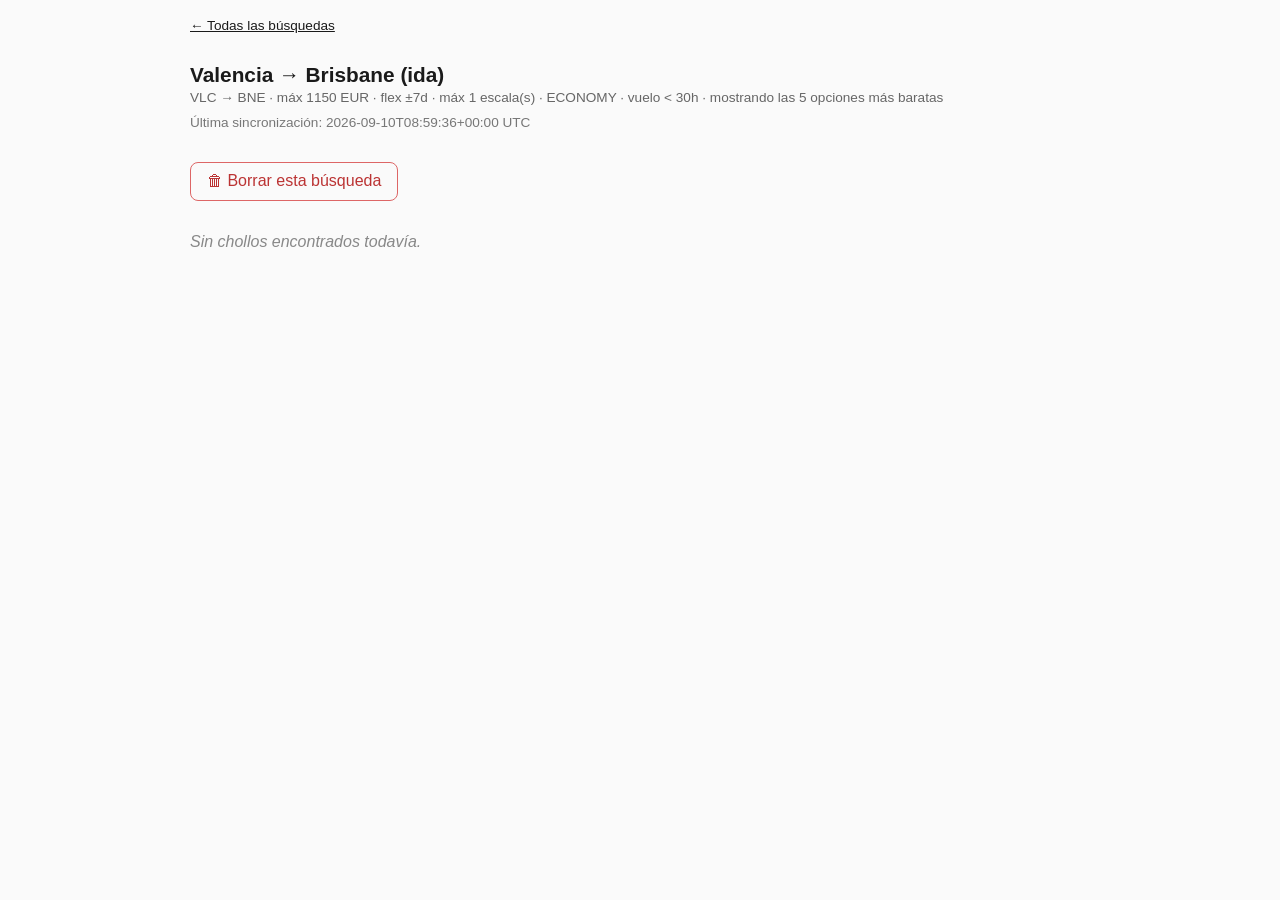
==== busqueda-11.html @ 59287040 "Actualiza dashboard (2026-09-10)" ====
<!doctype html>
<html lang="es">
<head>
<meta charset="utf-8">
<meta name="viewport" content="width=device-width, initial-scale=1">
<title>Valencia → Brisbane (ida) · Agente de vuelos</title>
<link rel="stylesheet" href="style.css">
</head>
<body>
  <a class="volver" href="index.html">← Todas las búsquedas</a>
  <h1>Valencia → Brisbane (ida)</h1>
  <div class="criterios">
    VLC → BNE
    · máx 1150 EUR
    · flex ±7d
    · máx 1 escala(s)
    · ECONOMY · vuelo &lt; 30h · mostrando las 5 opciones más baratas
  </div>
  <div class="actualizado">Última sincronización: 2026-09-10T08:59:36+00:00 UTC</div>

  <a class="accion accion-borrar" href="https://github.com/keivan1919-spec/Flight-agent/issues/new?title=Borrar+b%C3%BAsqueda+%2311%3A+Valencia+%E2%86%92+Brisbane+%28ida%29&body=Confirmo+que+quiero+borrar+la+b%C3%BAsqueda+%2311+%28Valencia+%E2%86%92+Brisbane+%28ida%29%29+y+su+hist%C3%B3rico+de+resultados." target="_blank" rel="noopener"
     onclick="return confirm('¿Seguro que quieres borrar esta búsqueda y su histórico?')">🗑 Borrar esta búsqueda</a>

  
    <p class="vacio">Sin chollos encontrados todavía.</p>
  

  
</body>
</html>
---- style.css ----
:root { color-scheme: light dark; }
body {
  font-family: -apple-system, BlinkMacSystemFont, "Segoe UI", sans-serif;
  max-width: 900px;
  margin: 0 auto;
  padding: 1rem 1rem 3rem;
  background: #fafafa;
  color: #1a1a1a;
}
h1 { font-size: 1.3rem; margin-bottom: 0.2rem; }
.actualizado { color: #777; font-size: 0.85rem; margin-bottom: 1.5rem; }
.volver { display: inline-block; font-size: 0.85rem; margin-bottom: 1rem; color: inherit; }

.busqueda {
  display: block;
  border: 1px solid #ddd;
  border-radius: 10px;
  padding: 1rem;
  margin-bottom: 1rem;
  background: #fff;
  color: inherit;
  text-decoration: none;
}
.busqueda:hover { border-color: #999; }
.busqueda h2 { margin: 0 0 0.2rem; font-size: 1.1rem; }
.criterios { color: #666; font-size: 0.85rem; margin-bottom: 0.6rem; }
.mejor { font-size: 0.9rem; }
.mejor strong { font-size: 1.05rem; }

.oferta {
  display: flex;
  flex-wrap: wrap;
  justify-content: space-between;
  align-items: baseline;
  gap: 0.5rem;
  border-top: 1px solid #eee;
  padding: 0.6rem 0;
}
.precio { font-weight: 700; font-size: 1.1rem; white-space: nowrap; }
.detalle { color: #555; font-size: 0.85rem; }
.enlaces a { margin-right: 0.8rem; font-size: 0.85rem; }
.vacio { color: #888; font-style: italic; }

.accion {
  display: inline-block;
  margin-top: 0.5rem;
  padding: 0.6rem 1rem;
  border-radius: 8px;
  border: 1px solid #ccc;
  color: inherit;
  text-decoration: none;
  font-size: 0.9rem;
  font: inherit;
  background: none;
  cursor: pointer;
}
.accion:hover { border-color: #999; }
.accion-borrar { border-color: #d66; color: #b33; margin-bottom: 1rem; }

dialog#dialogo-nueva-busqueda {
  border: none;
  border-radius: 12px;
  padding: 1.2rem;
  max-width: 480px;
  width: 90%;
  background: #fff;
  color: inherit;
}
dialog#dialogo-nueva-busqueda::backdrop { background: rgba(0, 0, 0, 0.45); }
dialog#dialogo-nueva-busqueda h2 { margin-top: 0; font-size: 1.1rem; }
dialog#dialogo-nueva-busqueda .ayuda { color: #666; font-size: 0.85rem; }
dialog#dialogo-nueva-busqueda textarea {
  width: 100%;
  box-sizing: border-box;
  padding: 0.6rem;
  border-radius: 8px;
  border: 1px solid #ccc;
  font: inherit;
  resize: vertical;
}
.acciones-modal { display: flex; align-items: center; gap: 0.5rem; margin-top: 0.8rem; }
#boton-mic {
  font-size: 1.2rem;
  border-radius: 50%;
  width: 2.4rem;
  height: 2.4rem;
  border: 1px solid #ccc;
  background: none;
  cursor: pointer;
  margin-right: auto;
}
#boton-mic.grabando { background: #e33; border-color: #e33; animation: pulso 1s infinite; }
@keyframes pulso { 0%, 100% { opacity: 1; } 50% { opacity: 0.55; } }
#boton-cancelar {
  padding: 0.6rem 1rem;
  border-radius: 8px;
  border: 1px solid #ccc;
  background: none;
  color: inherit;
  font: inherit;
  cursor: pointer;
}

@media (prefers-color-scheme: dark) {
  body { background: #111315; color: #e6e6e6; }
  .busqueda { background: #1b1d20; border-color: #333; }
  .busqueda:hover { border-color: #555; }
  .oferta { border-color: #2c2e31; }
  .criterios, .detalle { color: #a3a3a3; }
  .actualizado, .vacio { color: #8a8a8a; }
  a { color: #7ab8ff; }
  .accion { border-color: #444; }
  .accion:hover { border-color: #666; }
  .accion-borrar { border-color: #a44; color: #e88; }
  dialog#dialogo-nueva-busqueda { background: #1b1d20; color: #e6e6e6; }
  dialog#dialogo-nueva-busqueda .ayuda { color: #a3a3a3; }
  dialog#dialogo-nueva-busqueda textarea { background: #111315; color: inherit; border-color: #444; }
  #boton-mic, #boton-cancelar { border-color: #444; }
}
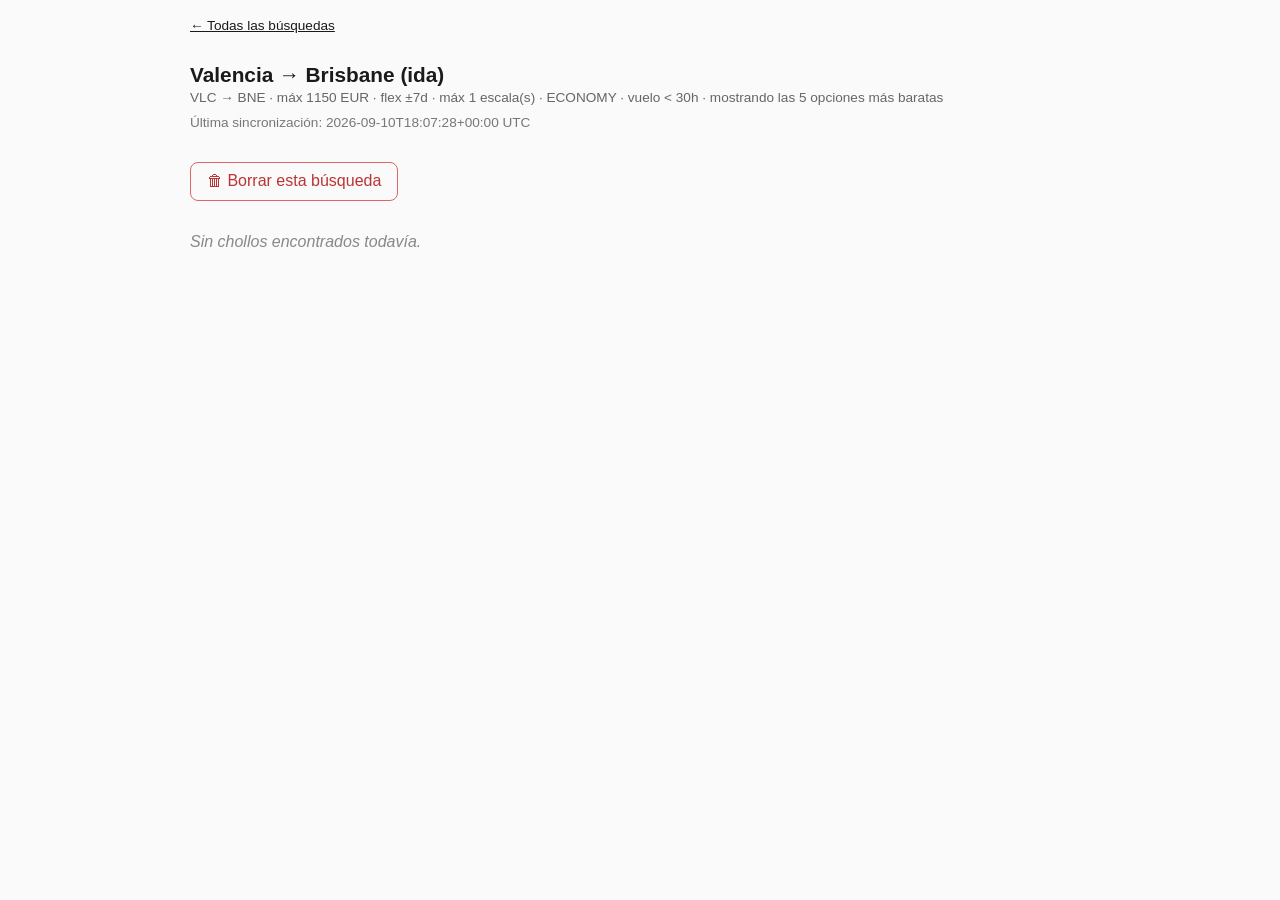
==== commit 88c56e3b: "Actualiza dashboard (2026-09-10)" ====
--- a/busqueda-11.html
+++ b/busqueda-11.html
@@ -16,7 +16,7 @@
     · máx 1 escala(s)
     · ECONOMY · vuelo &lt; 30h · mostrando las 5 opciones más baratas
   </div>
-  <div class="actualizado">Última sincronización: 2026-09-10T08:59:36+00:00 UTC</div>
+  <div class="actualizado">Última sincronización: 2026-09-10T18:07:28+00:00 UTC</div>
 
   <a class="accion accion-borrar" href="https://github.com/keivan1919-spec/Flight-agent/issues/new?title=Borrar+b%C3%BAsqueda+%2311%3A+Valencia+%E2%86%92+Brisbane+%28ida%29&body=Confirmo+que+quiero+borrar+la+b%C3%BAsqueda+%2311+%28Valencia+%E2%86%92+Brisbane+%28ida%29%29+y+su+hist%C3%B3rico+de+resultados." target="_blank" rel="noopener"
      onclick="return confirm('¿Seguro que quieres borrar esta búsqueda y su histórico?')">🗑 Borrar esta búsqueda</a>
